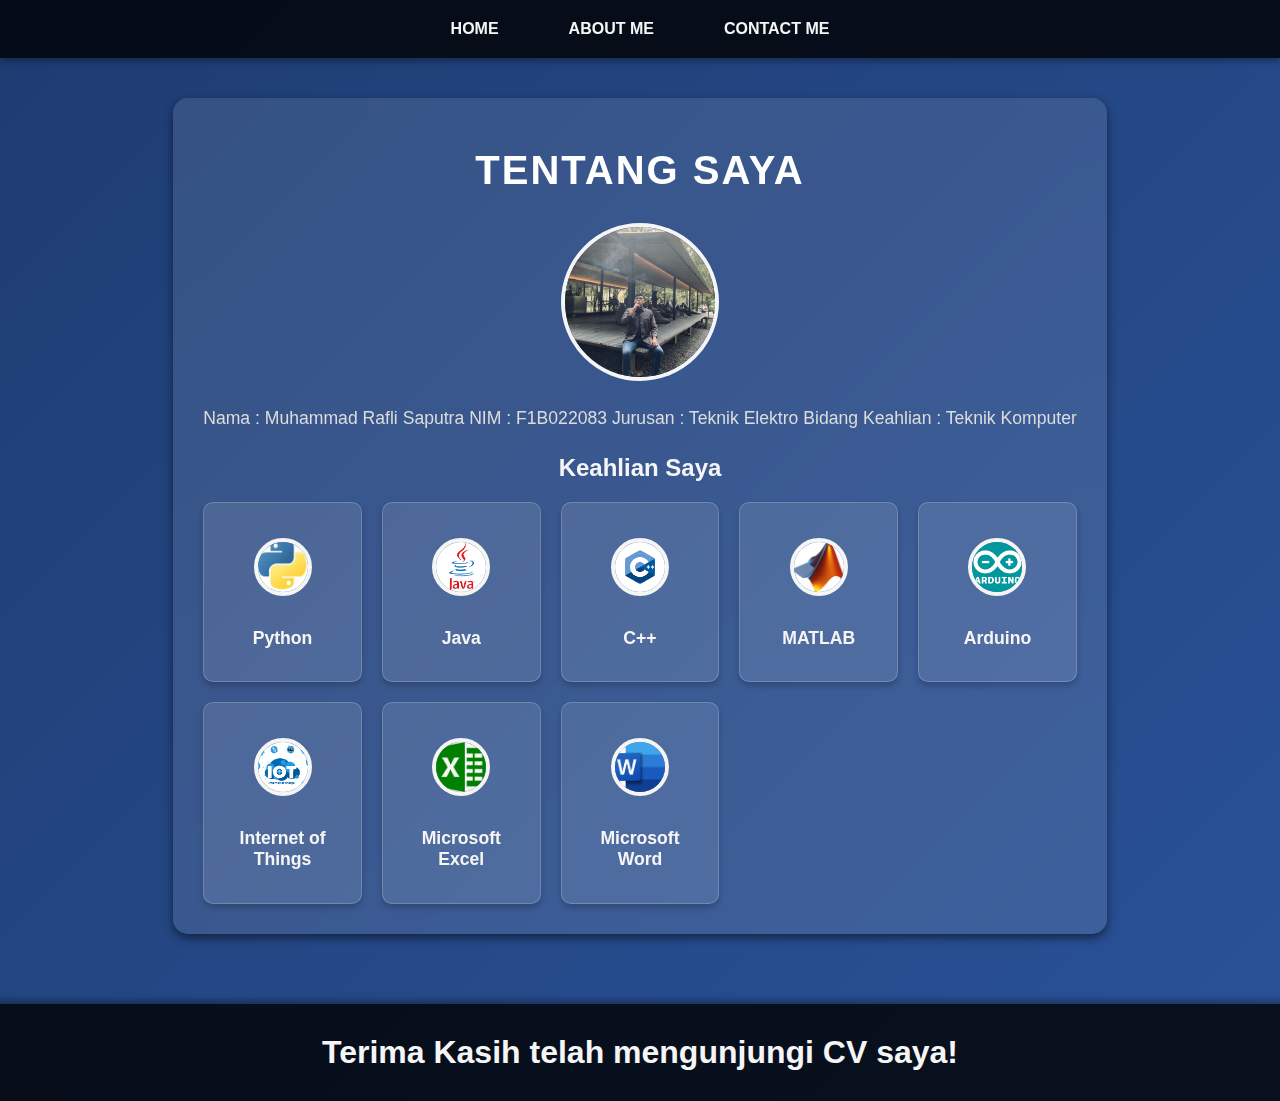
==== about.html @ 7263b174 "Add files via upload" ====
<!DOCTYPE html>
<html lang="en">
<head>
    <meta charset="UTF-8">
    <meta name="viewport" content="width=device-width, initial-scale=1.0">
    <title>About Me - Muhammad Rafli Saputra</title>
    <link rel="stylesheet" href="style.css">
    <style>
        /* Style untuk keahlian */
        .skills-section {
            display: grid;
            grid-template-columns: repeat(auto-fit, minmax(150px, 1fr));
            gap: 20px;
            margin-top: 20px;
        }

        .skill-card {
            background: rgba(255, 255, 255, 0.1);
            border: 1px solid rgba(255, 255, 255, 0.2);
            border-radius: 10px;
            padding: 15px;
            text-align: center;
            box-shadow: 0 4px 6px rgba(0, 0, 0, 0.2);
            transition: transform 0.3s, box-shadow 0.3s;
        }

        .skill-card:hover {
            transform: translateY(-5px);
            box-shadow: 0 8px 12px rgba(0, 0, 0, 0.3);
        }

        .skill-card img {
            width: 50px;
            height: 50px;
            margin-bottom: 10px;
        }

        .skill-card h3 {
            font-size: 1.1em;
            color: #f5f5f5;
        }
    </style>
</head>
<body>
    <!-- NAVIGATION BAR -->
    <div class="navbar">
        <ul class="u-NAVBAR">
            <li class="li-NAVBAR"><a href="index.html">HOME</a></li>
            <li class="li-NAVBAR"><a href="about.html">ABOUT ME</a></li>
            <li class="li-NAVBAR"><a href="contact.html">CONTACT ME</a></li>
        </ul>
    </div>

    <!-- ABOUT ME -->
    <div id="about-me" class="content">
        <h1>Tentang Saya</h1>
        <img src="foto kece.jpg" alt="Foto Kece" class="profile-img">
        <p>
            Nama : Muhammad Rafli Saputra
            NIM  : F1B022083
         Jurusan : Teknik Elektro
 Bidang Keahlian : Teknik Komputer

        </p>
        <h2>Keahlian Saya</h2>
        <div class="skills-section">
            <div class="skill-card">
                <img src="pyton.jpeg" alt="Python">
                <h3>Python</h3>
            </div>
            <div class="skill-card">
                <img src="java.png" alt="Java">
                <h3>Java</h3>
            </div>
            <div class="skill-card">
                <img src="c++.png" alt="C++">
                <h3>C++</h3>
            </div>
            <div class="skill-card">
                <img src="mathlab.jpeg" alt="MATLAB">
                <h3>MATLAB</h3>
            </div>
            <div class="skill-card">
                <img src="IDE.png" alt="Arduino">
                <h3>Arduino</h3>
            </div>
            <div class="skill-card">
                <img src="iot.png" alt="IoT">
                <h3>Internet of Things</h3>
            </div>
            <div class="skill-card">
                <img src="exel.png" alt="Excel">
                <h3>Microsoft Excel</h3>
            </div>
            <div class="skill-card">
                <img src="word.jpeg" alt="Word">
                <h3>Microsoft Word</h3>
            </div>
        </div>
    </div>

    <!-- FOOTER -->
    <div class="footer">
        <h1>Terima Kasih telah mengunjungi CV saya!</h1>
    </div>
</body>
</html>
---- style.css ----
/* Global Styles */
body {
    display: flex;
    flex-direction: column;
    align-items: center;
    text-align: center;
    margin: 0;
    padding: 0;
    background: linear-gradient(135deg, #1e3c72, #2a5298);
    font-family: 'Poppins', sans-serif;
    color: #f5f5f5;
}

/* Navbar Styles */
.navbar {
    width: 100%;
    background-color: rgba(0, 0, 0, 0.8);
    box-shadow: 0 4px 6px rgba(0, 0, 0, 0.3);
    padding: 10px 0;
    position: sticky;
    top: 0;
    z-index: 1000;
}

.u-NAVBAR {
    display: flex;
    justify-content: center;
    padding: 0;
    margin: 0;
    list-style-type: none;
}

.li-NAVBAR {
    margin: 0 15px;
    padding: 10px 20px;
    color: #f5f5f5;
    font-weight: bold;
    text-transform: uppercase;
    transition: background-color 0.3s, color 0.3s, transform 0.3s;
    border-radius: 5px;
}

.li-NAVBAR a {
    color: inherit;
    text-decoration: none;
}

.li-NAVBAR:hover {
    background-color: #ff7f50;
    transform: scale(1.1);
    cursor: pointer;
}

/* Content Styles */
.content {
    margin: 40px 20px;
    text-align: center;
    max-width: 900px;
    background-color: rgba(255, 255, 255, 0.1);
    border-radius: 15px;
    box-shadow: 0 4px 10px rgba(0, 0, 0, 0.5);
    padding: 30px;
    backdrop-filter: blur(10px);
    animation: fadeIn 1.5s ease-in-out;
}

.content h1 {
    font-size: 2.5em;
    color: #ffffff;
    margin: 20px 0 10px;
    text-transform: uppercase;
    letter-spacing: 2px;
}

.content p,
.content ul {
    color: #dcdcdc;
    font-size: 1.1em;
    line-height: 1.8;
    text-align: justify;
}

.content ul {
    list-style-type: square;
    padding-left: 20px;
    text-align: left;
}

/* Profile Image Styles */
.content img {
    border-radius: 50%;
    animation: moveImage 3s infinite alternate;
    width: 150px;
    height: 150px;
    object-fit: cover;
    border: 4px solid #f5f5f5;
    margin-top: 20px;
}

@keyframes moveImage {
    0% {
        transform: translateY(0);
    }
    100% {
        transform: translateY(-10px);
    }
}

/* Buttons */
.content a {
    display: inline-block;
    margin: 20px 10px;
    padding: 12px 30px;
    color: #ffffff;
    text-decoration: none;
    font-weight: bold;
    text-transform: uppercase;
    background: linear-gradient(135deg, #ff7f50, #ff6347);
    border-radius: 5px;
    box-shadow: 0 4px 6px rgba(0, 0, 0, 0.3);
    transition: background 0.3s, transform 0.3s;
}

.content a:hover {
    background: linear-gradient(135deg, #ff6347, #ff4500);
    transform: scale(1.1);
}

/* Footer Styles */
.footer {
    margin-top: 30px;
    background-color: rgba(0, 0, 0, 0.8);
    color: #f5f5f5;
    padding: 20px;
    width: 100%;
    text-align: center;
    box-shadow: 0 -4px 6px rgba(0, 0, 0, 0.3);
}

.footer h1,
.footer h2,
.footer h3 {
    margin: 10px 0;
}

.footer h3 {
    font-size: 1em;
}

/* Animations */
@keyframes fadeIn {
    0% {
        opacity: 0;
        transform: translateY(-20px);
    }
    100% {
        opacity: 1;
        transform: translateY(0);
    }
}

/* Responsive Styles */
@media (max-width: 768px) {
    .content h1 {
        font-size: 2em;
    }

    .content p,
    .content ul {
        font-size: 1em;
    }

    .li-NAVBAR {
        padding: 8px 15px;
    }

    .content img {
        width: 120px;
        height: 120px;
    }
}

@media (max-width: 480px) {
    .li-NAVBAR {
        margin: 0 5px;
        font-size: 0.9em;
    }

    .content a {
        font-size: 0.9em;
        padding: 10px 20px;
    }
}
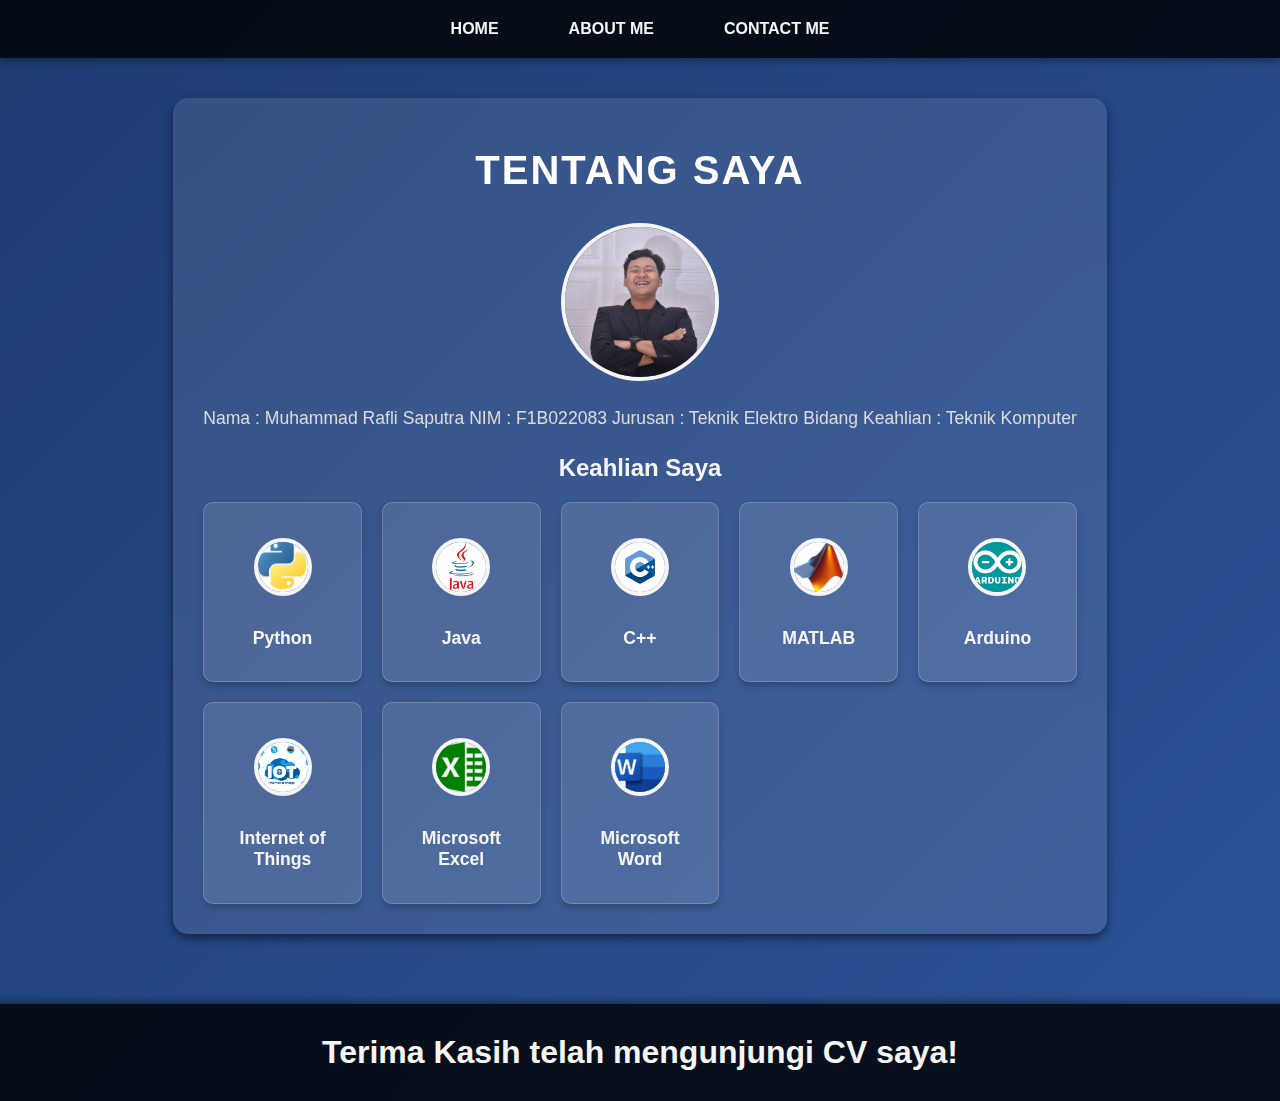
==== commit 58f6c159: "Update about.html" ====
--- a/about.html
+++ b/about.html
@@ -54,7 +54,7 @@
     <!-- ABOUT ME -->
     <div id="about-me" class="content">
         <h1>Tentang Saya</h1>
-        <img src="foto kece.jpg" alt="Foto Kece" class="profile-img">
+        <img src="fotojas.jpg" alt="Foto Kece" class="profile-img">
         <p>
             Nama : Muhammad Rafli Saputra
             NIM  : F1B022083
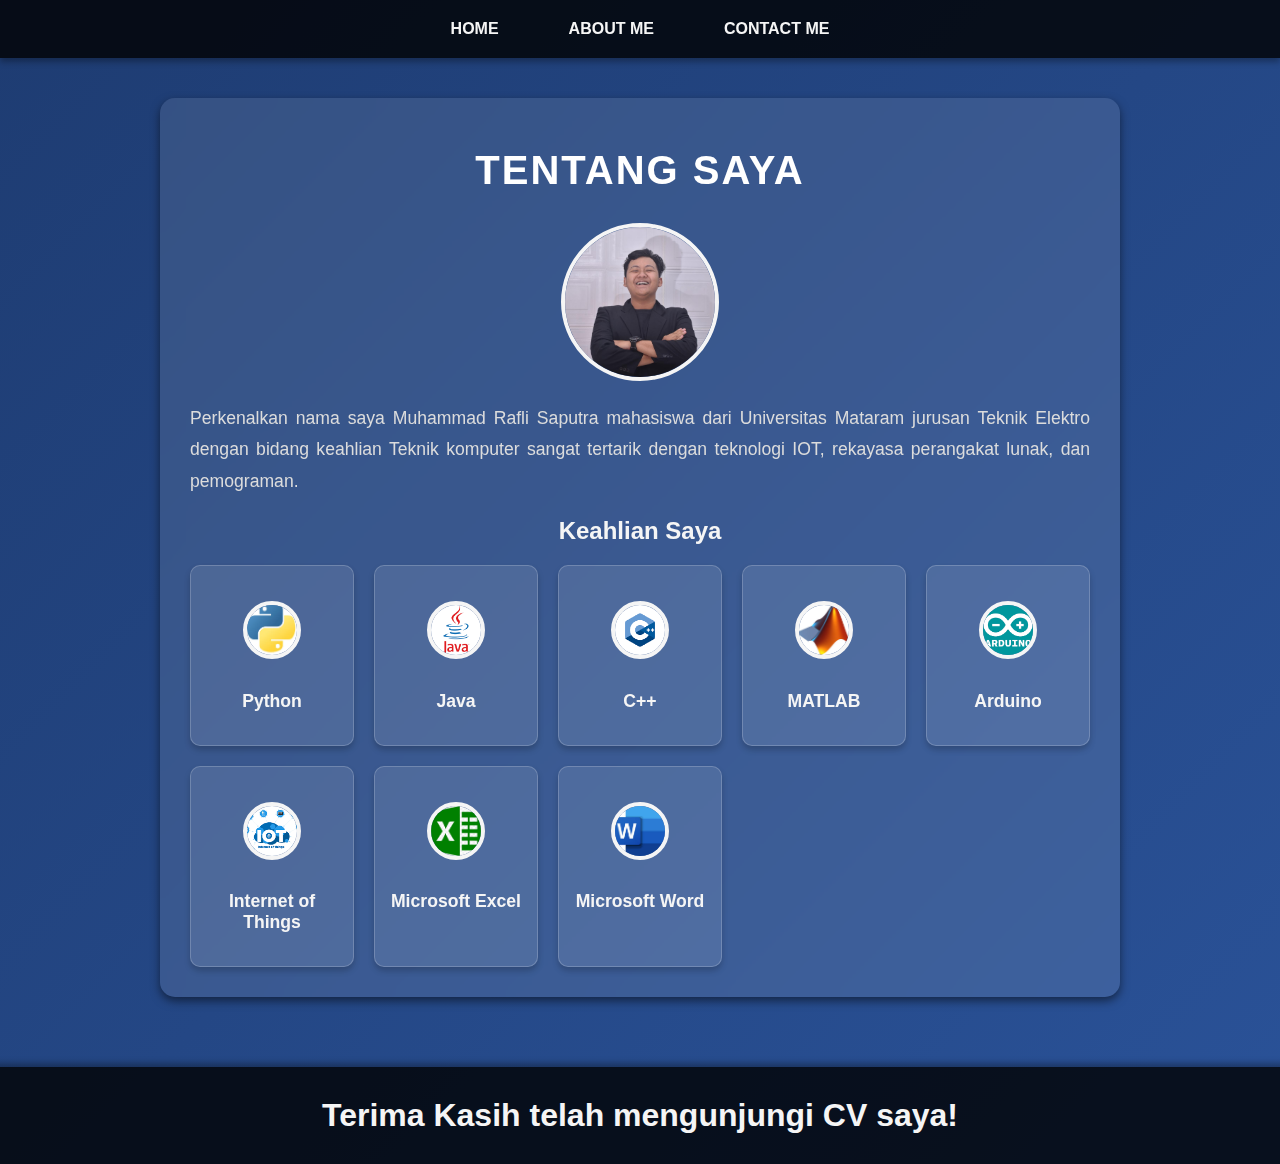
==== commit 4920b6ae: "Update about.html" ====
--- a/about.html
+++ b/about.html
@@ -56,13 +56,12 @@
         <h1>Tentang Saya</h1>
         <img src="fotojas.jpg" alt="Foto Kece" class="profile-img">
         <p>
-            Nama : Muhammad Rafli Saputra
-            NIM  : F1B022083
-         Jurusan : Teknik Elektro
- Bidang Keahlian : Teknik Komputer
+            Perkenalkan nama saya Muhammad Rafli Saputra mahasiswa dari Universitas Mataram
+            jurusan Teknik Elektro dengan bidang keahlian Teknik komputer sangat tertarik 
+            dengan teknologi IOT, rekayasa perangakat lunak, dan pemograman. 
 
         </p>
-        <h2>Keahlian Saya</h2>
+        <h2>Keahlian Saya</h2> 
         <div class="skills-section">
             <div class="skill-card">
                 <img src="pyton.jpeg" alt="Python">
